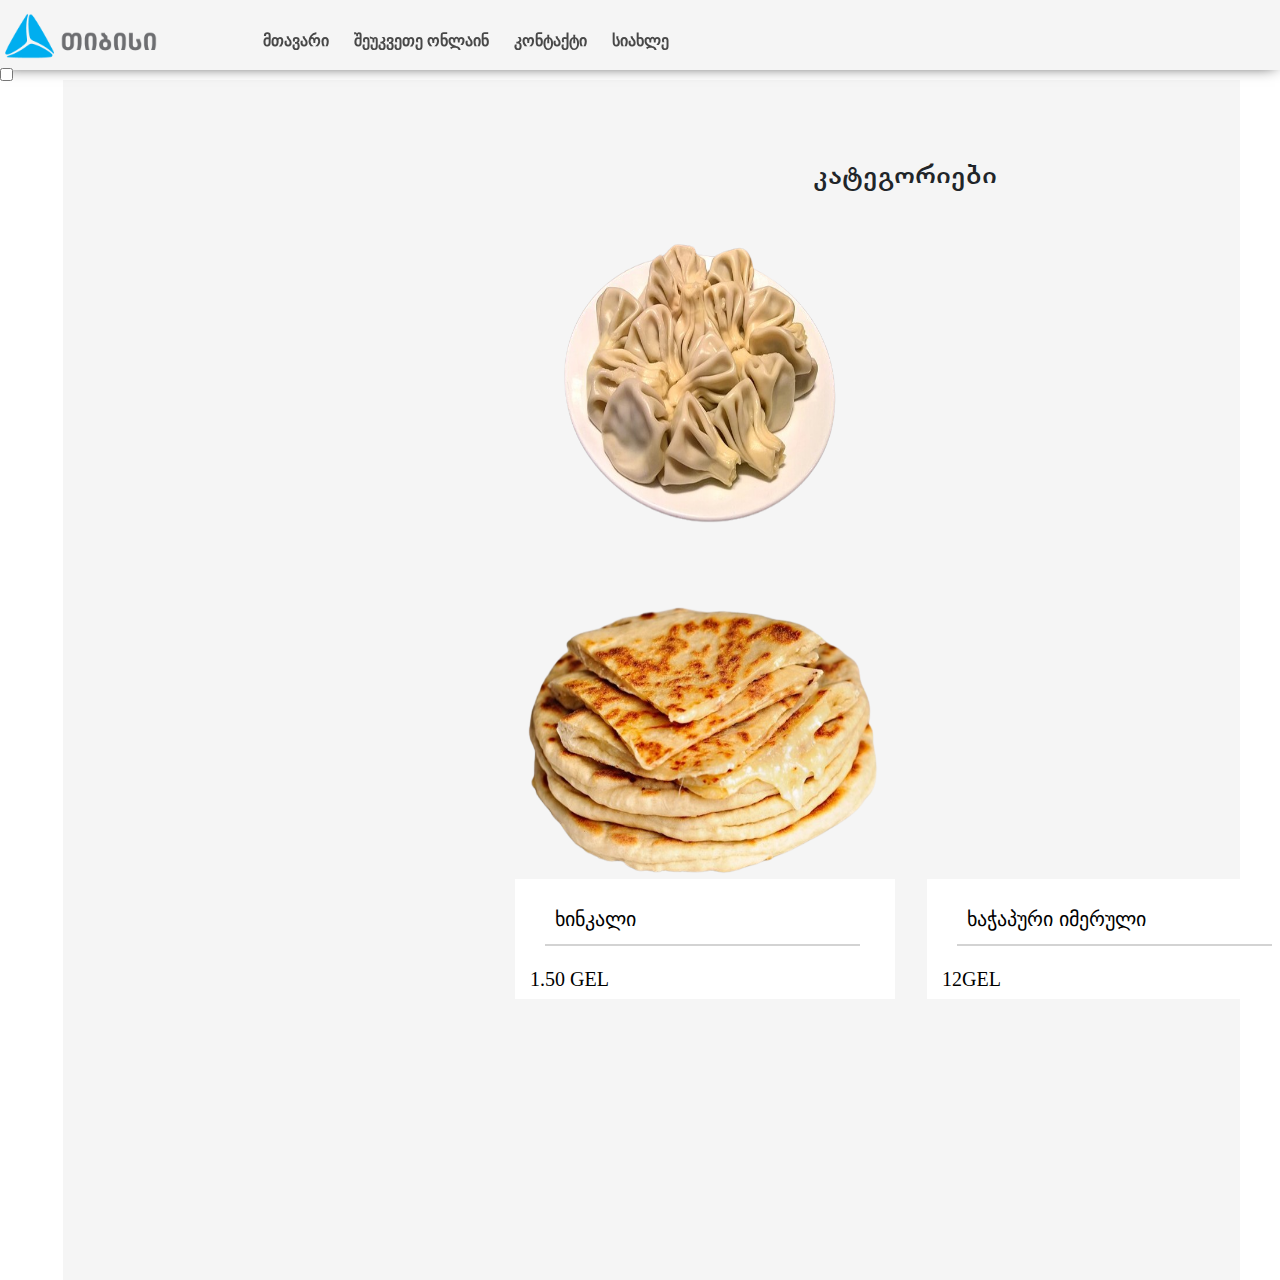
==== pages/all.html @ 59591245 "add all html" ====
<!DOCTYPE html>
<html lang="en">
  <head>
    <meta charset="UTF-8" />
    <meta name="viewport" content="width=device-width, initial-scale=1.0" />
    <title>Tbilisi Taste</title>
    <link
      rel="stylesheet"
      href="../images/font/fonts/arial-geo-bold-master/css/arial-geo-bold.min.css"
    />
    <link
      rel="stylesheet"
      href="images/font/arial-geo-bold-master/css/arial-geo-bold.min.css"
    />
    <link rel="stylesheet" type="text/css" href="../scss/global.css" />
    <link
      rel="stylesheet"
      href="https://cdnjs.cloudflare.com/ajax/libs/font-awesome/6.4.2/css/all.min.css"
      integrity="sha512-z3gLpd7yknf1YoNbCzqRKc4qyor8gaKU1qmn+CShxbuBusANI9QpRohGBreCFkKxLhei6S9CQXFEbbKuqLg0DA=="
      crossorigin="anonymous"
      referrerpolicy="no-referrer"
    />
  </head>
  <body>
    <header>
      <nav>
        <a href="../index.html"
          ><img src="../images/თიბისი.png" alt="თიბისი" class="TBC"
        /></a>
        <ul class="nav-bar">
          <input type="checkbox" id="check" />
          <span class="menu">
            <li><a href="../index.html">მთავარი</a></li>
            <li class="background"><a href="order.html">შეუკვეთე ონლაინ</a></li>
            <li><a href="contact.html">კონტაქტი</a></li>
            <li><a href="news.html">სიახლე</a></li>
            <i class="fa-solid fa-cart-shopping"></i>
            <i class="fa-solid fa-location-dot"></i>
            <i class="fa-solid fa-user"></i>
            <label for="check" class="close-menu">
              <i class="fa-solid fa-xmark"></i>
            </label>
          </span>
          <label for="check" class="open-menu"
            ><i class="fa-solid fa-bars"></i
          ></label>
        </ul>
      </nav>
    </header>

    <section class="sec">
      <div class="containerall">
        <h6>კატეგორიები</h6>
        <div class="img-container">
          <img src="../images/all order/div1.png" alt="div1" />
          <img src="../images/all order/div.png" alt="div2" />
         
        </div>
        <div class="box-container">
          <div class="box">
            <h3>ხინკალი</h3>
            <div class="line"></div>
            <p>1.50 GEL</p>
            <i class="fa-solid fa-circle-plus"></i>
          </div>

          <div class="box">
            <h3>ხაჭაპური იმერული</h3>
            <div class="line"></div>
            <p>12GEL</p>
            <i class="fa-solid fa-circle-plus"></i>
          </div>
   
      </div>
    </section>

    <section></section>
  </body>
</html>
---- images/font/fonts/arial-geo-bold-master/css/arial-geo-bold.min.css ----
@font-face{font-family:'Arial GEO Bold';src:url(../fonts/arial-geo-bold-webfont.eot);src:url(../fonts/arial-geo-bold-webfont.eot?#iefix) format('embedded-opentype'),url(../fonts/arial-geo-bold-webfont.woff2) format('woff2'),url(../fonts/arial-geo-bold-webfont.woff) format('woff'),url(../fonts/arial-geo-bold-webfont.ttf) format('truetype'),url(../fonts/arial-geo-bold-webfont.svg#arial_geobold) format('svg')}
---- scss/global.css ----
html,
body,
div,
span,
applet,
object,
iframe,
h1,
h2,
h3,
h4,
h5,
h6,
p,
blockquote,
pre,
a,
abbr,
acronym,
address,
big,
cite,
code,
del,
dfn,
em,
img,
ins,
kbd,
q,
s,
samp,
small,
strike,
strong,
sub,
sup,
tt,
var,
b,
u,
i,
center,
dl,
dt,
dd,
ol,
ul,
li,
fieldset,
form,
label,
legend,
table,
caption,
tbody,
tfoot,
thead,
tr,
th,
td,
article,
aside,
canvas,
details,
embed,
figure,
figcaption,
footer,
header,
hgroup,
menu,
nav,
output,
ruby,
section,
summary,
time,
mark,
audio,
video {
  margin: 0;
  padding: 0;
  border: 0;
  font-size: 100%;
  font: inherit;
  vertical-align: baseline;
}

/* HTML5 display-role reset for older browsers */
article,
aside,
details,
figcaption,
figure,
footer,
header,
hgroup,
menu,
nav,
section {
  display: block;
}

body {
  line-height: 1;
}

ol,
ul {
  list-style: none;
}

blockquote,
q {
  quotes: none;
}

blockquote:before,
blockquote:after,
q:before,
q:after {
  content: "";
  content: none;
}

table {
  border-collapse: collapse;
  border-spacing: 0;
}

* {
  box-sizing: border-box;
  margin: 0;
  padding: 0;
}

a {
  text-decoration: none !important;
}

header {
  position: fixed;
  width: 100%;
  top: 0px;
  left: 0px;
  background: rgb(245, 245, 245);
  box-shadow: rgb(0, 0, 0) 0px 0px 15px -5px;
  z-index: 4;
  height: 70px;
}

.nav-bar {
  display: flex;
}

.nav-bar i {
  margin-top: -35px;
}

.menu {
  display: flex;
  margin-left: 225px;
}

.menu li {
  padding-left: 25px;
  align-items: center;
  list-style: none;
  position: relative;
  vertical-align: middle;
  margin-top: -35px;
}

.menu li a {
  font-size: 16px;
  color: rgb(72, 72, 72);
  font-weight: 700;
  text-decoration: none !important;
}

i:hover {
  color: rgb(100, 99, 99);
  transition: all 0.1s ease-in-out;
  pointer-events: auto;
}

.menu li a::after {
  content: "";
  position: absolute;
  background-color: rgb(60, 60, 60);
  height: 2px;
  width: 0;
  left: 0;
  bottom: 20px;
  margin-left: 15px;
  transition: all 0.3s;
  pointer-events: none;
}

.menu li a:hover::after {
  width: 100%;
}

.menu li a:hover {
  color: rgb(100, 99, 99);
  transition: all 0.3s;
}

.TBC {
  width: 160px;
  margin-top: 10px;
}

.open-menu,
.close-menu {
  position: absolute;
  color: black;
  cursor: pointer;
  font-size: 1.5rem;
  display: none;
}

.open-menu {
  margin-top: 10px;
  top: 50%;
  margin-left: -240px;
  transform: translateY(-50%);
}

.close-menu {
  top: 20px;
  margin-left: -476px;
}

.fa-cart-shopping {
  margin-top: -78px;
  margin-left: 300px;
  color: rgb(72, 72, 72);
  font-size: 25px;
}

.fa-location-dot {
  color: rgb(72, 72, 72);
  font-size: 25px;
  margin-top: -78px;
  margin-left: 10px;
}

.fa-user {
  color: rgb(72, 72, 72);
  font-size: 25px;
  margin-top: -78px;
  margin-left: 10px;
}

section .carousel {
  margin-top: 100px;
}

section {
  background-color: white;
  margin-left: 63px;
}

.sec {
  background: #f5f5f5;
  margin-right: 40px;
  margin-top: 40px;
}

.container {
  max-width: 1400px;
  width: 100%;
  height: 1200px;
  margin: 0 auto;
}

h2 {
  font-family: "Arial GEO Bold", sans-serif;
  color: rgb(33, 37, 41);
  padding-top: 50px;
  text-align: center;
  font-size: 2.7rem;
  margin-right: 100px;
  font-family: "Arial GEO Bold", sans-serif;
}

.img-container img {
  width: 380px;
  height: 300px;
  margin-top: 50px;
  margin-left: 30px;
}

.box-container {
  display: flex;
}

.box {
  background-color: white;
  width: 380px;
  height: 120px;
  margin-left: 32px;
}

.line {
  width: 315px;
  height: 2px;
  background-color: #d3d3d3;
  margin-left: 30px;
  margin-top: 35px;
  display: inline-block;
}

.box p {
  height: 1px;
  margin-top: 20px;
  margin-left: 15px;
  font-size: 20px;
  width: 100px;
}

.box h3 {
  font-size: 20px;
  height: 1px;
  margin-left: 40px;
  padding-top: 30px;
  font-family: "BPG Mikheil Stefane", sans-serif;
}

.fa-circle-plus {
  color: rgb(72, 72, 72);
  height: 1px;
  margin-left: 350px;
  font-size: 24px;
  width: 100px;
  margin-top: -200px;
  display: flex;
}

.img-container2 img {
  width: 380px;
  height: 300px;
  margin-top: 50px;
  margin-left: 30px;
}

.cube {
  margin-left: 560px;
  margin-top: 60px;
  padding-left: 4px;
  padding-top: 5px;
  border: 3px groove rgb(72, 72, 72);
  background-color: lightgray;
  width: 150px;
  height: 40px;
  color: rgb(72, 72, 72);
}

.cube h2 {
  width: 200px;
  font-size: 12px;
  color: black;
  margin-top: -45px;
  margin-left: -35px;
}

.cube:hover {
  transition: all 0.2s linear;
  background-color: rgb(72, 72, 72);
}

.image-container {
  margin-top: 100px;
  display: grid;
  grid-template-columns: repeat(auto-fill, minmax(340px, 1fr));
  grid-gap: 20px;
}

.photo {
  position: relative;
  overflow: hidden;
}

.photo img {
  border-radius: 30px;
  width: 100%;
  height: auto;
  display: block;
}

.photo:nth-child(8) {
  margin-top: -60px;
}

.photo:nth-child(5) {
  margin-top: 5px;
}

.photo:nth-child(2) {
  margin-top: 30px;
}

.photo:nth-child(6) {
  margin-top: 40px;
}

footer {
  max-width: 1800px;
  width: 100%;
  height: 400px;
  margin: 0 auto;
  background: rgb(245, 245, 245);
  box-shadow: rgb(0, 0, 0) 0px 0px 15px -5px;
  margin-right: 40px;
  margin-left: 62px;
}

.foot {
  display: flex;
  flex-direction: column;
}

.foot h1 {
  width: 200px;
  margin-left: 35px;
  font-size: 20px;
  color: #6c6c74;
}

.foot img {
  width: 100px;
  margin-left: 50px;
  margin-top: 15px;
}

.foot h4 {
  font-weight: 700;
  font-size: 20px;
  margin-left: 65px;
  margin-top: 15px;
  color: black;
}

.foot h4:hover {
  transition: 0.1s;
  color: rgb(100, 99, 99);
}

.foot .fa-phone {
  width: 200px;
  font-size: 16px;
  padding-top: 15px;
  margin-left: 65px;
  color: #000000;
}

.lenght {
  margin-top: -14px;
  margin-left: 30px;
  font-weight: 700;
}

.foot .fa-location-dot {
  width: 350px;
  font-size: 16px;
  margin-top: -18px;
  margin-left: 250px;
  color: black;
}

.foot2 {
  display: flex;
  flex-direction: column;
  margin-left: 700px;
  margin-top: -300px;
}

.lines {
  width: 180px;
  height: 1px;
  background-color: black;
}

.foot2 h1 {
  padding-bottom: 10px;
  font-size: 20px;
}

.foot2 h4 {
  width: 200px;
  margin-top: 10px;
  font-size: 20px;
  color: black;
}

.foot2 h4:hover {
  transition: all 0.1s;
  color: rgb(100, 99, 99);
}

.foot3 {
  display: flex;
  flex-direction: column;
  margin-left: 1100px;
  margin-top: -31px;
}

.foot3 h1 {
  padding-bottom: 10px;
  font-size: 20px;
}

.foot3 h4 {
  margin-top: 10px;
  width: 200px;
  padding-top: 10px;
  font-size: 20px;
  color: black;
  cursor: pointer;
}

.fonts {
  margin-left: 1400px;
  margin-top: -40px;
  font-size: 28px;
}

.fonts i {
  margin-left: 5px;
  color: rgb(72, 72, 72);
}

.fonts i:hover {
  color: rgb(100, 99, 99);
  transition: all 0.1s ease-in-out;
  pointer-events: auto;
  height: 10px;
}

.foot3 h4:hover {
  transition: all 0.1s;
  color: rgb(100, 99, 99);
}

input[type=Email] {
  padding-left: 20px;
  margin-top: 200px;
  margin-left: 900px;
  width: 340px;
  height: 40px;
  border: 1px black;
  border-style: solid;
  border-radius: 12px;
  font-size: 14px;
  color: black;
  vertical-align: middle;
}

button[type=submit] {
  padding-bottom: 10px;
  background-color: rgb(72, 72, 72);
  border: none;
  color: white;
  padding: 5px 32px;
  border-radius: 12px;
  cursor: pointer;
  margin-left: 15px;
  height: 40px;
  vertical-align: middle;
  margin-top: 200px;
}

button[type=submit]:hover {
  background-color: rgb(100, 99, 99);
  transition: all 0.2s;
}

form {
  height: 20px;
}

.sec2 {
  background: #f5f5f5;
  margin-right: 40px;
  margin-top: 800px;
}

.container3 {
  max-width: 1800px;
  width: 100%;
  height: 500px;
  margin: 0 auto;
  margin-top: 100px;
  position: relative;
}

.container3 img {
  display: block;
  width: 1800px;
  height: auto;
}

.container3 h2 {
  position: absolute;
  top: 50%;
  left: 50%;
  font-size: 56px;
  transform: translate(-50%, -50%);
  color: white;
  margin-left: -10px;
  font-family: "Arial GEO Bold", sans-serif;
}

.container4 {
  max-width: 1800px;
  width: 100%;
  height: 1100px;
  margin: 0 auto;
  position: relative;
}

.order-container {
  display: flex;
  flex-wrap: wrap;
  padding-top: 50px;
  margin-left: 200px;
}

.order-container .item {
  position: relative;
  width: 260px;
  height: 220px;
  margin: 10px;
  overflow: hidden;
  cursor: pointer;
}

.order-container img {
  width: 100%;
  height: 100%;
  -o-object-fit: cover;
     object-fit: cover;
  transition: 0.25s ease;
  filter: brightness(0.5);
}

.order-container h4 {
  position: absolute;
  top: 50%;
  left: 50%;
  font-size: 24px;
  transform: translate(-50%, -50%);
  color: white;
  font-family: "Arial GEO Bold", sans-serif;
}

.item:hover img {
  transform: scale(1.2);
  filter: brightness(0.7);
}

.order-container .item:nth-child(7) h4,
.order-container .item:nth-child(11) h4 {
  width: 300px;
  padding-left: 65px;
}

.order-container .item:nth-child(11) span h4 {
  padding-top: 45px;
  padding-left: 100px;
}

.order-container .item:nth-child(6) span h4 {
  padding-top: 45px;
}

.container5 {
  max-width: 1800px;
  width: 100%;
  height: 400px;
  margin: 0 auto;
  height: 1400px;
  margin-top: 100px;
}

.map iframe {
  width: 550px;
  height: 550px;
  margin-left: 20px;
  margin-top: 30px;
}

.contactinput {
  width: 40%;
  margin-top: -550px;
  margin-left: 650px;
  padding: 100px;
  height: 580px;
  background-color: white;
}

.contactinput h3 {
  width: 200px;
  font-size: 30px;
  color: #333;
  font-weight: 500;
  width: 500px;
}

.contactinput .inputbox {
  position: relative;
  width: 100%;
  margin-top: 10px;
}

.contactinput .inputbox input,
textarea {
  width: 100%;
  padding: 5px 0;
  font-size: 16px;
  margin: 10px 0;
  border: none;
  border-bottom: 2px solid #333;
  outline: none;
  resize: none;
}

.contactinput .inputbox span {
  position: absolute;
  left: 0;
  padding: 5px 0;
  font-size: 16px;
  margin: 10px 0;
  pointer-events: none;
  transition: 0.5s;
  color: #666;
}

.contactinput .inputbox input:focus ~ span,
.contactinput .inputbox input:valid ~ span,
.contactinput .inputbox textarea:focus ~ span,
.contactinput .inputbox textarea:valid ~ span {
  color: #e91e63;
  font-size: 12px;
  transform: translateY(-20px);
}

.contactinput .inputbox input[type=submit] {
  width: 100px;
  background: #00bcd4;
  color: white;
  border: none;
  cursor: pointer;
  padding: 10px;
  font-size: 18px;
}

.contactinput .inputbox input[type=submit] {
  width: 100px;
  background: #00bcd4;
  color: white;
  border: none;
  cursor: pointer;
  padding: 10px;
  font-size: 18px;
  filter: brightness(0.9);
  transition: 0.3s ease;
}

.contactinput .inputbox input[type=submit]:hover {
  background: #00bcd4;
  filter: brightness(1);
  box-shadow: rgb(0, 0, 0) 0px 0px 7px -5px;
}

.circle {
  margin-top: 30px;
  margin-left: 300px;
  background-color: white;
  width: 65px;
  height: 65px;
  border-radius: 50%;
  display: flex;
  justify-content: center;
  align-items: center;
}

.circle i {
  color: black;
  font-size: 20px;
}

.circle .fa-location-dot {
  font-size: 16px;
  margin-left: -2px;
  margin-top: 2px;
  font-size: 20px;
}

.contacttext {
  margin-top: -330px;
  margin-left: 1500px;
  height: 800px;
}

.contacttext h4 {
  margin-top: 65px;
  font-size: 22px;
  height: 20px;
  color: #cd853f;
}

.contacttext p {
  font-size: 18px;
  margin-top: 10px;
  height: 20px;
  font-weight: 300;
}

.contactfont {
  margin-top: -1200px;
  margin-left: 1100px;
}

.nTBC {
  width: 100px;
  margin-top: -15px;
}

.back-bar {
  display: flex;
}

.back-bar i {
  margin-top: -65px;
}

.fa-arrow-left {
  margin-left: 150px;
  font-size: 36px;
  color: rgb(72, 72, 72);
}

.container {
  max-width: 1400px;
  width: 100%;
  height: 1200px;
  margin: 0 auto;
}

.containernew {
  margin-top: -15px;
  margin-left: -65px;
}

.start {
  position: relative;
}

.containernew img {
  width: 1922px;
  height: 800px;
  filter: brightness(0.7);
  transition: 1s;
}

.start h4 {
  position: absolute;
  top: 50%;
  left: 50%;
  font-size: 48px;
  transform: translate(-50%, -50%);
  color: white;
  filter: brightness(0.8);
}

.containernew img:hover {
  filter: brightness(0.9);
}

.container6 {
  max-width: 1800px;
  width: 100%;
  height: 1100px;
  margin: 0 auto;
  display: flex;
}

.infos {
  display: flex;
  margin-left: 315px;
  margin-top: 150px;
}

.info {
  background: #f5f5f5;
  width: 300px;
  height: 300px;
  margin-left: 70px;
}

.containerall {
  max-width: 1800px;
  width: 100%;
  height: 1200px;
  margin: 0 auto;
  margin-top: 80px;
}

.containerall h6 {
  margin-left: 750px;
  padding-top: 80px;
  font-size: 28px;
  color: #212529;
  font-family: "Arial GEO Bold", sans-serif;
}

.containerall .img-container {
  margin-left: 420px;
}

.containerall .box-container {
  margin-left: 420px;
}

.containerall .box-container {
  margin-top: -15px;
}/*# sourceMappingURL=global.css.map */
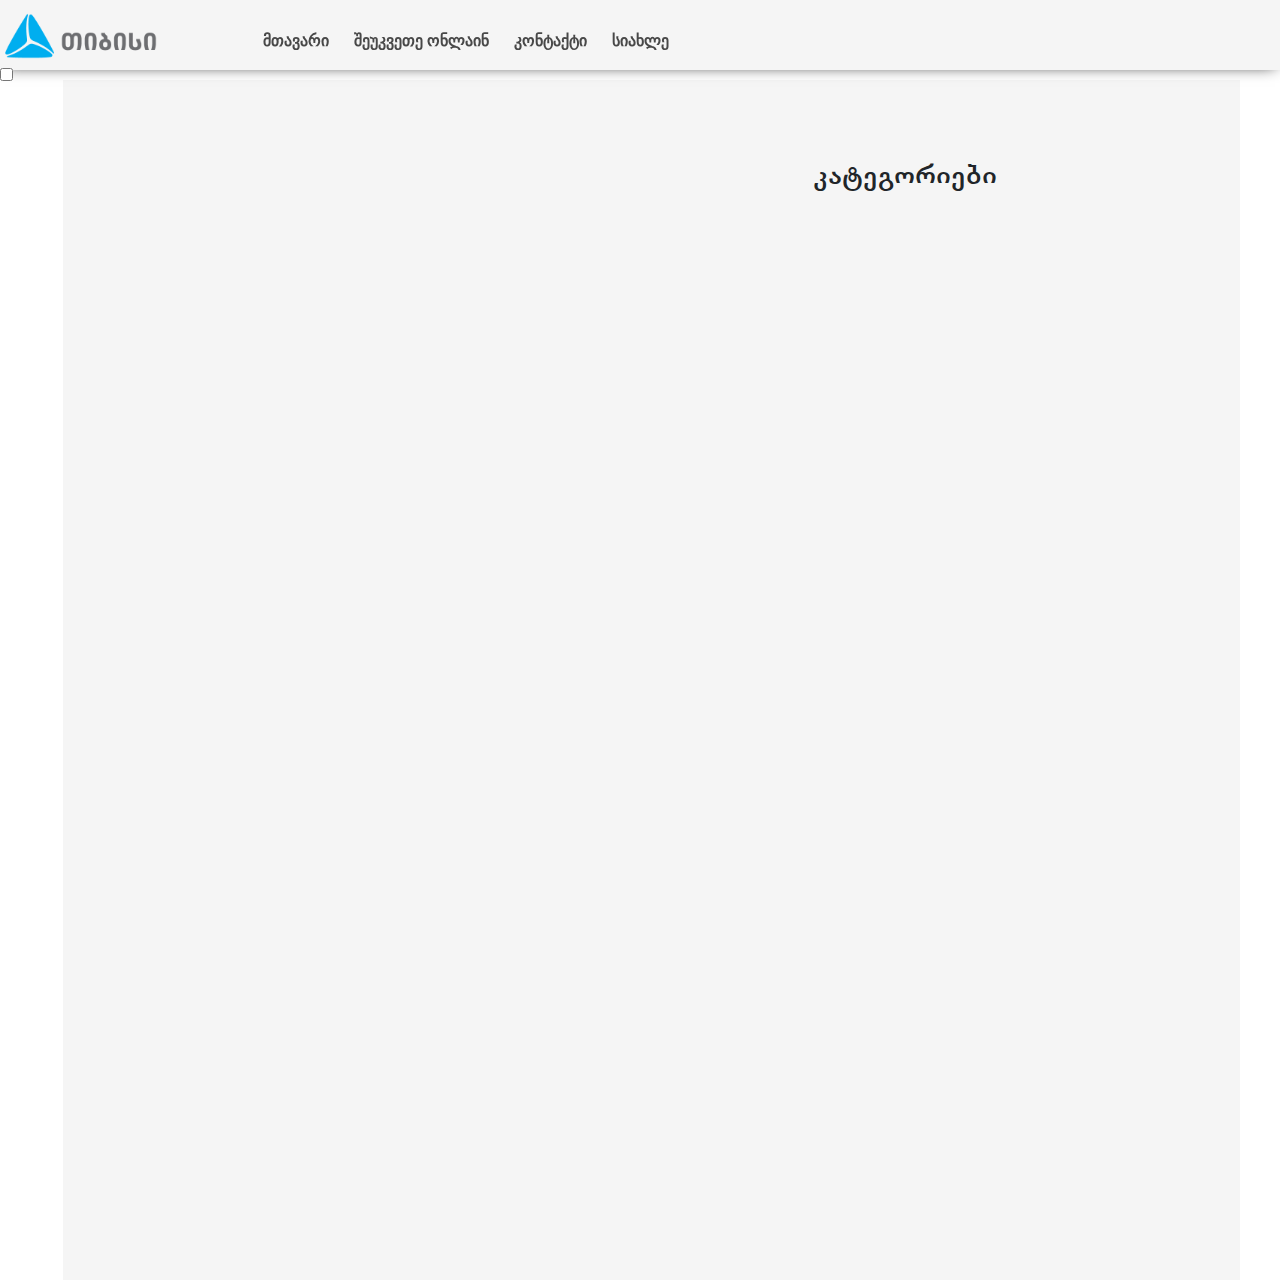
==== commit bb14b69d: "add all html foods" ====
--- a/pages/all.html
+++ b/pages/all.html
@@ -51,29 +51,392 @@
     <section class="sec">
       <div class="containerall">
         <h6>კატეგორიები</h6>
-        <div class="img-container">
-          <img src="../images/all order/div1.png" alt="div1" />
-          <img src="../images/all order/div.png" alt="div2" />
-         
-        </div>
-        <div class="box-container">
-          <div class="box">
-            <h3>ხინკალი</h3>
-            <div class="line"></div>
-            <p>1.50 GEL</p>
-            <i class="fa-solid fa-circle-plus"></i>
-          </div>
-
-          <div class="box">
-            <h3>ხაჭაპური იმერული</h3>
-            <div class="line"></div>
-            <p>12GEL</p>
-            <i class="fa-solid fa-circle-plus"></i>
-          </div>
-   
+        <div id="ცომეული" class="category">
+          <div class="img-container">
+            <img src="../images/all order/div1.png" alt="div1" />
+            <img src="../images/all order/div.png" alt="div2" />
+          </div>
+          <div class="box-container">
+            <div class="box">
+              <h3>ხინკალი</h3>
+              <div class="line"></div>
+              <p>1.50 GEL</p>
+              <i class="fa-solid fa-circle-plus"></i>
+            </div>
+
+            <div class="box">
+              <h3>ხაჭაპური იმერული</h3>
+              <div class="line"></div>
+              <p>12GEL</p>
+              <i class="fa-solid fa-circle-plus"></i>
+            </div>
+          </div>
+        </div>
+
+        <div id="მაყალი" class="category">
+          <div class="img-container">
+            <img src="../images/all order/div2.png" alt="div2" />
+            <img src="../images/all order/div3.png" alt="div3" />
+          </div>
+          <div class="box-container">
+            <div class="box">
+              <h3>ღორის მწვადი</h3>
+              <div class="line"></div>
+              <p>12GEL</p>
+              <i class="fa-solid fa-circle-plus"></i>
+            </div>
+
+            <div class="box">
+              <h3>ქათმის მწვადი</h3>
+              <div class="line"></div>
+              <p>10GEL</p>
+              <i class="fa-solid fa-circle-plus"></i>
+            </div>
+          </div>
+        </div>
+
+        <div id="სტეიკი" class="category">
+          <div class="img-container">
+            <img src="../images/all order/div4.png" alt="div2" />
+            <img src="../images/all order/div5.png" alt="div3" />
+          </div>
+          <div class="box-container">
+            <div class="box">
+              <h3>სტეიკი საქონლის</h3>
+              <div class="line"></div>
+              <p>12GEL</p>
+              <i class="fa-solid fa-circle-plus"></i>
+            </div>
+
+            <div class="box">
+              <h3>რებეის სტეიკი</h3>
+              <div class="line"></div>
+              <p>10GEL</p>
+              <i class="fa-solid fa-circle-plus"></i>
+            </div>
+          </div>
+        </div>
+
+        <div id="პიცა" class="category">
+          <div class="img-container">
+            <img src="../images/all order/div7.png" alt="div7" />
+            <img src="../images/all order/div6.png" alt="div6" />
+          </div>
+          <div class="box-container">
+            <div class="box">
+              <h3>პიცა პეპერონი</h3>
+              <div class="line"></div>
+              <p>12GEL</p>
+              <i class="fa-solid fa-circle-plus"></i>
+            </div>
+
+            <div class="box">
+              <h3>პიცა მარგარიტა</h3>
+              <div class="line"></div>
+              <p>10GEL</p>
+              <i class="fa-solid fa-circle-plus"></i>
+            </div>
+          </div>
+        </div>
+
+        <div id="სპაგეტი" class="category">
+          <div class="img-container">
+            <img src="../images/all order/div8.png" alt="div7" />
+            <img src="../images/all order/div9.png" alt="div6" />
+          </div>
+          <div class="box-container">
+            <div class="box">
+              <h3>სპაგეტი ბოლენეზი</h3>
+              <div class="line"></div>
+              <p>12GEL</p>
+              <i class="fa-solid fa-circle-plus"></i>
+            </div>
+
+            <div class="box">
+              <h3>სპაგეტი კარბონარა</h3>
+              <div class="line"></div>
+              <p>10GEL</p>
+              <i class="fa-solid fa-circle-plus"></i>
+            </div>
+          </div>
+        </div>
+
+        <div id="ზღვა" class="category">
+          <div class="img-container">
+            <img src="../images/all order/div10.png" alt="div7" />
+            <img src="../images/all order/div11.png" alt="div6" />
+          </div>
+          <div class="box-container">
+            <div class="box">
+              <h3>შემწვარი კალმახი</h3>
+              <div class="line"></div>
+              <p>12GEL</p>
+              <i class="fa-solid fa-circle-plus"></i>
+            </div>
+
+            <div class="box">
+              <h3>სუში</h3>
+              <div class="line"></div>
+              <p>10GEL</p>
+              <i class="fa-solid fa-circle-plus"></i>
+            </div>
+          </div>
+        </div>
+
+        <div id="ცხელი" class="category">
+          <div class="img-container">
+            <img src="../images/all order/div12.png" alt="div7" />
+            <img src="../images/all order/div13.png" alt="div6" />
+          </div>
+          <div class="box-container">
+            <div class="box">
+              <h3>კოტლეტი კარტოფილ ფრისთან</h3>
+              <div class="line"></div>
+              <p>12GEL</p>
+              <i class="fa-solid fa-circle-plus"></i>
+            </div>
+
+            <div class="box">
+              <h3>კარტოფილი ფრი</h3>
+              <div class="line"></div>
+              <p>10GEL</p>
+              <i class="fa-solid fa-circle-plus"></i>
+            </div>
+          </div>
+        </div>
+
+        <div id="სალათი" class="category">
+          <div class="img-container">
+            <img src="../images/all order/div14.png" alt="div7" />
+            <img src="../images/all order/div15.png" alt="div6" />
+          </div>
+          <div class="box-container">
+            <div class="box">
+              <h3>სალათი ცეზარი ქათმით</h3>
+              <div class="line"></div>
+              <p>12GEL</p>
+              <i class="fa-solid fa-circle-plus"></i>
+            </div>
+
+            <div class="box">
+              <h3>სალათი კიტრის და პომიდვრის</h3>
+              <div class="line"></div>
+              <p>10GEL</p>
+              <i class="fa-solid fa-circle-plus"></i>
+            </div>
+          </div>
+        </div>
+
+        <div id="არაყი" class="category">
+          <div class="img-container">
+            <img src="../images/all order/div22.png" alt="div7" />
+          </div>
+          <div class="box-container">
+            <div class="box">
+              <h3>არაყი</h3>
+              <div class="line"></div>
+              <p>12GEL</p>
+              <i class="fa-solid fa-circle-plus"></i>
+            </div>
+          </div>
+        </div>
+
+        <div id="კრემ-სუპი" class="category">
+          <div class="img-container">
+            <img src="../images/all order/div16.png" alt="div7" />
+            <img src="../images/all order/div17.png" alt="div6" />
+          </div>
+          <div class="box-container">
+            <div class="box">
+              <h3>გოგრის კრემ-სუპი</h3>
+              <div class="line"></div>
+              <p>12GEL</p>
+              <i class="fa-solid fa-circle-plus"></i>
+            </div>
+
+            <div class="box">
+              <h3>ბროკოლის კრემ-სუპი</h3>
+              <div class="line"></div>
+              <p>10GEL</p>
+              <i class="fa-solid fa-circle-plus"></i>
+            </div>
+          </div>
+        </div>
+
+        <div id="სოუსები" class="category">
+          <div class="img-container">
+            <img src="../images/all order/div18.png" alt="div7" />
+            <img src="../images/all order/div19.png" alt="div6" />
+          </div>
+          <div class="box-container">
+            <div class="box">
+              <h3>ტყემალი</h3>
+              <div class="line"></div>
+              <p>12GEL</p>
+              <i class="fa-solid fa-circle-plus"></i>
+            </div>
+
+            <div class="box">
+              <h3>საწებელი</h3>
+              <div class="line"></div>
+              <p>10GEL</p>
+              <i class="fa-solid fa-circle-plus"></i>
+            </div>
+          </div>
+        </div>
+
+        <div id="ენერგეტიკული" class="category">
+          <div class="img-container">
+            <img src="../images/all order/div20.png" alt="div7" />
+          </div>
+          <div class="box-container">
+            <div class="box">
+              <h3>რედბული</h3>
+              <div class="line"></div>
+              <p>12GEL</p>
+              <i class="fa-solid fa-circle-plus"></i>
+            </div>
+          </div>
+        </div>
+
+        <div id="ვისკი" class="category">
+          <div class="img-container">
+            <img src="../images/all order/div21.png" alt="div7" />
+          </div>
+          <div class="box-container">
+            <div class="box">
+              <h3>შოტლანდიური ვისკი</h3>
+              <div class="line"></div>
+              <p>12GEL</p>
+              <i class="fa-solid fa-circle-plus"></i>
+            </div>
+          </div>
+        </div>
+
+        <div id="არაყი" class="category">
+          <div class="img-container">
+            <img src="../images/all order/div22.png" alt="div7" />
+          </div>
+          <div class="box-container">
+            <div class="box">
+              <h3>არაყი</h3>
+              <div class="line"></div>
+              <p>12GEL</p>
+              <i class="fa-solid fa-circle-plus"></i>
+            </div>
+          </div>
+        </div>
+
+        <div id="ლუდი" class="category">
+          <div class="img-container">
+            <img src="../images/all order/div23.png" alt="div7" />
+            <img src="../images/all order/div24.png" alt="div6" />
+          </div>
+          <div class="box-container">
+            <div class="box">
+              <h3>ლუდი Heineken</h3>
+              <div class="line"></div>
+              <p>12GEL</p>
+              <i class="fa-solid fa-circle-plus"></i>
+            </div>
+
+            <div class="box">
+              <h3>ლუდი Erdinger</h3>
+              <div class="line"></div>
+              <p>10GEL</p>
+              <i class="fa-solid fa-circle-plus"></i>
+            </div>
+          </div>
+        </div>
+
+        <div id="ლიმონათი" class="category">
+          <div class="img-container">
+            <img src="../images/all order/div26.png" alt="div7" />
+          </div>
+          <div class="box-container">
+            <div class="box">
+              <h3>კაპუჩინო</h3>
+              <div class="line"></div>
+              <p>12GEL</p>
+              <i class="fa-solid fa-circle-plus"></i>
+            </div>
+          </div>
+        </div>
+
+        <div id="მილქშეიკი" class="category">
+          <div class="img-container">
+            <img src="../images/all order/div25.png" alt="div7" />
+          </div>
+          <div class="box-container">
+            <div class="box">
+              <h3>არაყი</h3>
+              <div class="line"></div>
+              <p>12GEL</p>
+              <i class="fa-solid fa-circle-plus"></i>
+            </div>
+          </div>
+        </div>
+
+        <div id="ყავა" class="category">
+          <div class="img-container">
+            <img src="../images/all order/div28.png" alt="div7" />
+            <img src="../images/all order/div29.png" alt="div6" />
+          </div>
+          <div class="box-container">
+            <div class="box">
+              <h3>ტყემალი</h3>
+              <div class="line"></div>
+              <p>12GEL</p>
+              <i class="fa-solid fa-circle-plus"></i>
+            </div>
+
+            <div class="box">
+              <h3>საწებელი</h3>
+              <div class="line"></div>
+              <p>10GEL</p>
+              <i class="fa-solid fa-circle-plus"></i>
+            </div>
+          </div>
+        </div>
+
+        <div id="კოქტეილები" class="category">
+          <div class="img-container">
+            <img src="../images/all order/div30.png" alt="div7" />
+            <img src="../images/all order/div31.png" alt="div6" />
+          </div>
+          <div class="box-container">
+            <div class="box">
+              <h3>ტყემალი</h3>
+              <div class="line"></div>
+              <p>12GEL</p>
+              <i class="fa-solid fa-circle-plus"></i>
+            </div>
+
+            <div class="box">
+              <h3>საწებელი</h3>
+              <div class="line"></div>
+              <p>10GEL</p>
+              <i class="fa-solid fa-circle-plus"></i>
+            </div>
+          </div>
+        </div>
       </div>
     </section>
 
-    <section></section>
+    <script>
+      document.addEventListener("DOMContentLoaded", function () {
+        var urlParams = new URLSearchParams(window.location.search);
+        var selectedCategory = urlParams.get("category");
+
+        var categories = document.getElementsByClassName("category");
+        for (var i = 0; i < categories.length; i++) {
+          if (categories[i].id === selectedCategory) {
+            categories[i].style.display = "block";
+          } else {
+            categories[i].style.display = "none";
+          }
+        }
+      });
+    </script>
   </body>
 </html>
--- a/scss/global.css
+++ b/scss/global.css
@@ -927,4 +927,12 @@
 
 .containerall .box-container {
   margin-top: -15px;
+}
+
+.category {
+  display: none;
+}
+
+.category.active {
+  display: block;
 }/*# sourceMappingURL=global.css.map */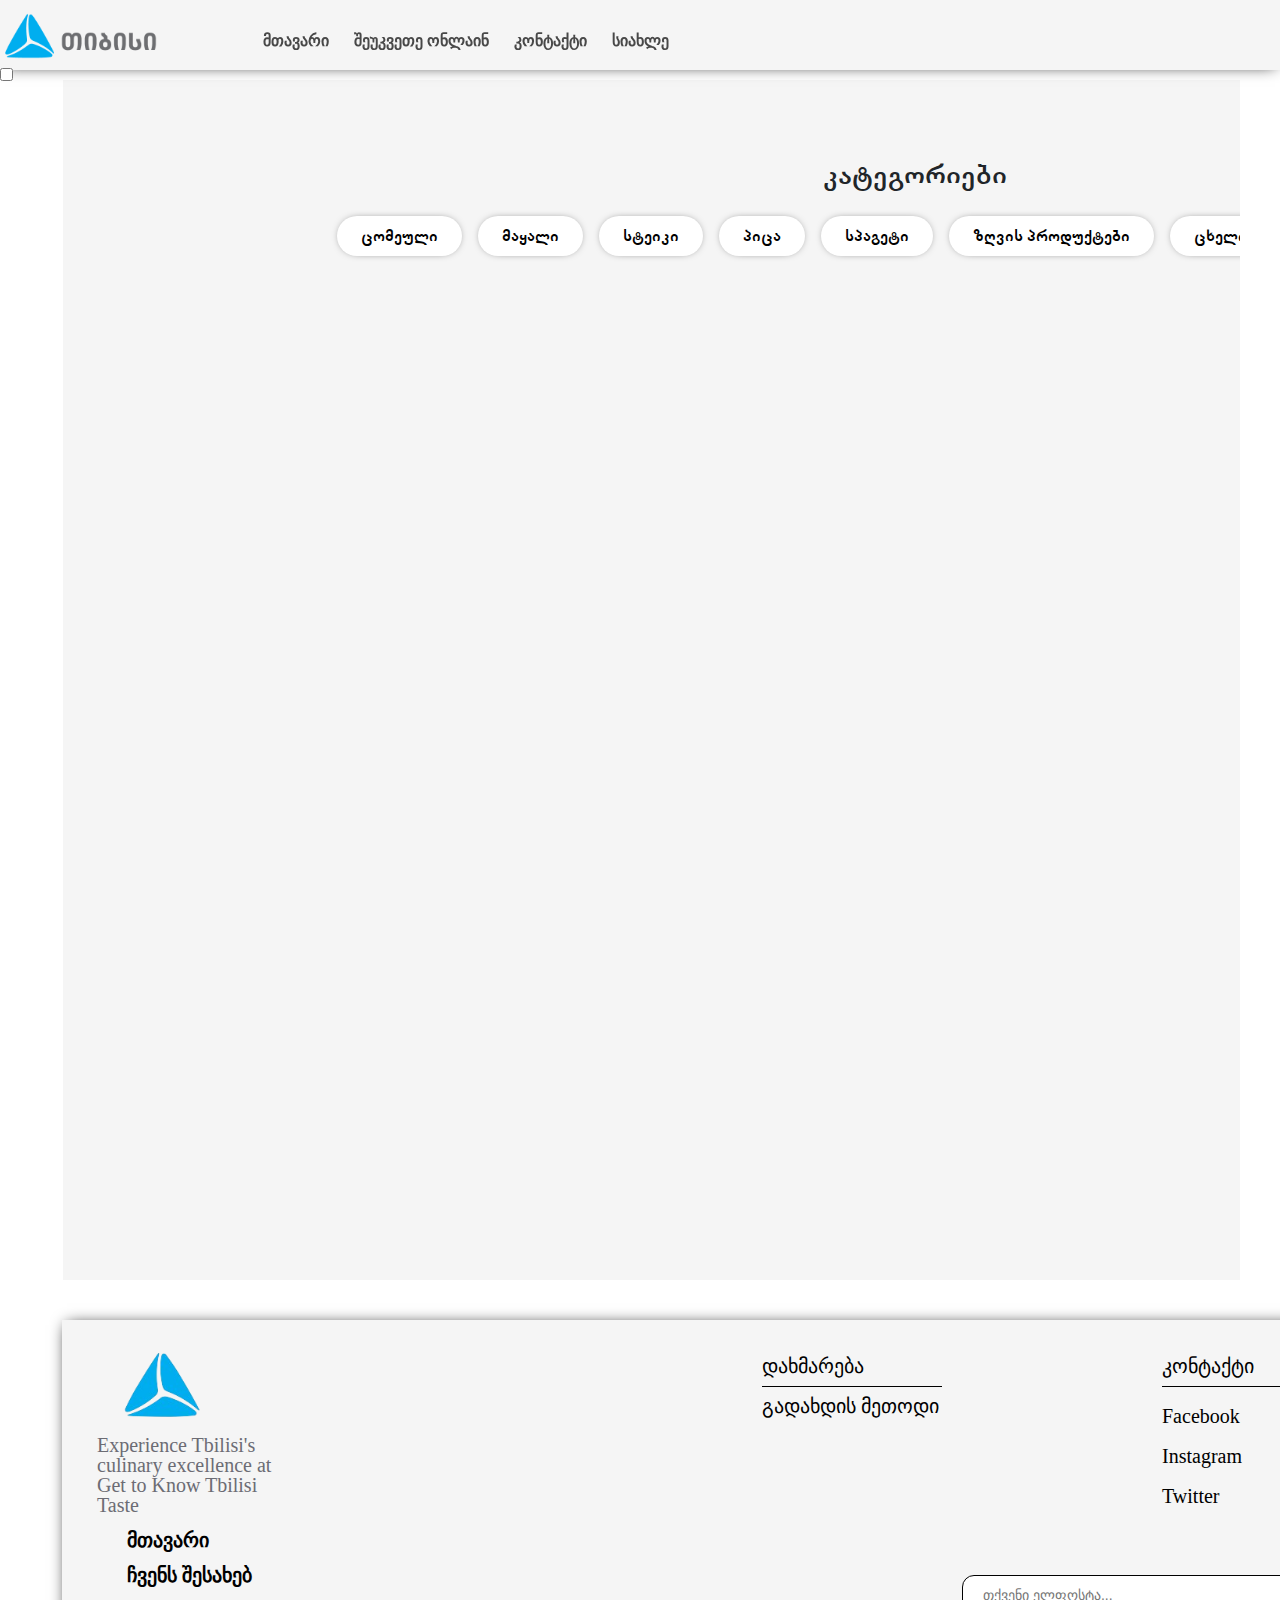
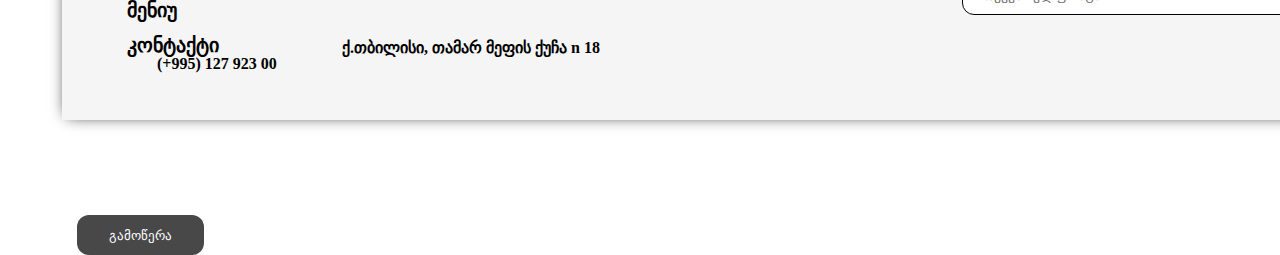
==== commit 26d86117: "add" ====
--- a/pages/all.html
+++ b/pages/all.html
@@ -5,9 +5,9 @@
     <meta name="viewport" content="width=device-width, initial-scale=1.0" />
     <title>Tbilisi Taste</title>
     <link
-      rel="stylesheet"
-      href="../images/font/fonts/arial-geo-bold-master/css/arial-geo-bold.min.css"
-    />
+    rel="stylesheet"
+    href="../images/font/fonts/arial-geo-bold-master/css/arial-geo-bold.min.css"
+  />
     <link
       rel="stylesheet"
       href="images/font/arial-geo-bold-master/css/arial-geo-bold.min.css"
@@ -51,17 +51,96 @@
     <section class="sec">
       <div class="containerall">
         <h6>კატეგორიები</h6>
+
+        <div class="scrollable-tabs-container">
+          <!-- <div class="left-arrow">
+            <svg xmlns="http://www.w3.org/2000/svg" fill="none" viewBox="0 0 24 24" stroke-width="1.5" stroke="currentColor" class="w-6 h-6">
+              <path stroke-linecap="round" stroke-linejoin="round" d="M15.75 19.5 8.25 12l7.5-7.5" />
+            </svg>            
+          </div> -->
+          <ul>
+            <li>
+              <a href="all.html?category=ცომეული">ცომეული</a>
+            </li>
+            <li>
+              <a href="all.html?category=მაყალი">მაყალი</a>
+            </li>
+            <li>
+              <a href="all.html?category=სტეიკი">სტეიკი</a>
+            </li>
+            <li>
+              <a href="all.html?category=პიცა">პიცა</a>
+            </li>
+            <li>
+              <a href="all.html?category=სპაგეტი">სპაგეტი</a>
+            </li>
+            <li>
+              <a href="all.html?category=ზღვა">ზღვის პროდუქტები</a>
+            </li>
+            <li>
+              <a href="all.html?category=ცხელი">ცხელი კერძები</a>
+            </li>
+            <li>
+              <a href="all.html?category=სალათი">სალათები</a>
+            </li>
+            <li>
+              <a href="all.html?category=კრემ-სუპი">წვნიანი</a>
+            </li>
+            <li>
+              <a href="all.html?category=სოუსები">სოუსები</a>
+            </li>
+            <li>
+              <a href="all.html?category=ენერგეტიკული">ენერგეტიკული სასმელი</a>
+            </li>
+            <li>
+              <a href="all.html?category=ვისკი">ვისკი</a>
+            </li>
+            <li>
+              <a href="all.html?category=არაყი">არაყი</a>
+            </li>
+            <li>
+              <a href="all.html?category=ლუდი">ლუდი</a>
+            </li>
+            <li>
+              <a href="all.html?category=მილქშეიკი">მილქშეიკი</a>
+            </li>
+            <li>
+              <a href="all.html?category=ლიმონათი">ლიმონათი</a>
+            </li>
+            <li>
+              <a href="all.html?category=ყავა">ყავა</a>
+            </li>
+            <li>
+              <a href="all.html?category=კოქტეილები">კოქტეილები</a>
+            </li>
+          </ul>
+
+          <!-- <div class="right-arrow active">
+
+            <svg xmlns="http://www.w3.org/2000/svg" fill="none" viewBox="0 0 24 24" stroke-width="1.5" stroke="currentColor" class="w-6 h-6">
+              <path stroke-linecap="round" stroke-linejoin="round" d="m8.25 4.5 7.5 7.5-7.5 7.5" />
+            </svg>
+            
+          </div> -->
+
+        </div>
+
+
         <div id="ცომეული" class="category">
           <div class="img-container">
-            <img src="../images/all order/div1.png" alt="div1" />
+          <a href="buy.html">  <img src="../images/all order/div1.png"  alt="div1" /> </a>
             <img src="../images/all order/div.png" alt="div2" />
           </div>
-          <div class="box-container">
+
+        <a href="buy.html"> <div class="box-container">
             <div class="box">
               <h3>ხინკალი</h3>
               <div class="line"></div>
               <p>1.50 GEL</p>
-              <i class="fa-solid fa-circle-plus"></i>
+            </a>
+    
+               <a href="buy.html"> <i class="fas fa-circle-plus"></i> </a>
+
             </div>
 
             <div class="box">
@@ -193,7 +272,7 @@
               <h3>კოტლეტი კარტოფილ ფრისთან</h3>
               <div class="line"></div>
               <p>12GEL</p>
-              <i class="fa-solid fa-circle-plus"></i>
+              <i class="fa-solid fa-circle-plus"></i> 
             </div>
 
             <div class="box">
@@ -227,20 +306,6 @@
           </div>
         </div>
 
-        <div id="არაყი" class="category">
-          <div class="img-container">
-            <img src="../images/all order/div22.png" alt="div7" />
-          </div>
-          <div class="box-container">
-            <div class="box">
-              <h3>არაყი</h3>
-              <div class="line"></div>
-              <p>12GEL</p>
-              <i class="fa-solid fa-circle-plus"></i>
-            </div>
-          </div>
-        </div>
-
         <div id="კრემ-სუპი" class="category">
           <div class="img-container">
             <img src="../images/all order/div16.png" alt="div7" />
@@ -423,6 +488,73 @@
       </div>
     </section>
 
+<section class="sec"></section>   
+
+    <footer>
+      <div class="container2">
+        <div class="foot">
+         
+     <img src="../images/logo.png" alt="logo">
+     <h1> Experience Tbilisi's culinary excellence at Get to Know Tbilisi Taste</h1>
+     <a href="../index.html"><h4>მთავარი</h4></a>
+     <a href="#"><h4>ჩვენს შესახებ</h4></a>
+     <a href="#"><h4>მენიუ</h4></a>
+     <a href="contact.html"><h4>კონტაქტი</h4></a>
+    <i class="fa-solid fa-phone"> <div class="lenght"> (+995) 127 923 00 </div> </i>
+    <i class="fa-solid fa-location-dot">  <div class="lenght">ქ.თბილისი, თამარ მეფის ქუჩა n 18</div></i>
+    </div>
+    
+    <div class="foot2">
+      <h1>დახმარება</h1>
+          <div class="lines">
+             <a href="#"> <h4>გადახდის მეთოდი</h4></a>
+          </div>
+        </div>
+      </div>
+    
+      <div class="foot3">
+      <h1>კონტაქტი</h1>
+          <div class="lines">
+             <a href="https://www.facebook.com/"><h4>Facebook</h4></a>
+             <a href="https://www.instagram.com/"><h4>Instagram</h4></a>
+            <a href="https://twitter.com/?lang=en"> <h4>Twitter</h4></a>
+          </div>
+        </div>
+      </div>
+    
+    <div class="foot4">
+      <div class="fonts">
+    
+      <a href="https://www.facebook.com/"><i class="fa-brands fa-facebook"></i></a>
+     <a href="https://www.instagram.com/"> <i class="fa-brands fa-instagram"></i></a>
+    <a href="https://twitter.com/?lang=en"> <i class="fa-brands fa-twitter"></i> </a>
+      </div>  
+    </div>
+    
+    <form action="https://formspree.io/f/mwkgebbb" method="post">
+      <label for="email"></label>
+      <input name="Email" id="email" placeholder="თქვენი ელფოსტა..." type="email">
+      <button type="submit">გამოწერა</button>
+    </form>
+    
+    </footer>
+
+
+
+
+
+<script src="../javascript/main.js"  ></script>
+
+
+
+
+
+
+
+
+
+
+ 
     <script>
       document.addEventListener("DOMContentLoaded", function () {
         var urlParams = new URLSearchParams(window.location.search);
--- a/scss/global.css
+++ b/scss/global.css
@@ -319,10 +319,12 @@
   margin-left: 15px;
   font-size: 20px;
   width: 100px;
+  color: black;
 }
 
 .box h3 {
   font-size: 20px;
+  color: black;
   height: 1px;
   margin-left: 40px;
   padding-top: 30px;
@@ -910,7 +912,7 @@
 }
 
 .containerall h6 {
-  margin-left: 750px;
+  margin-left: 760px;
   padding-top: 80px;
   font-size: 28px;
   color: #212529;
@@ -935,4 +937,155 @@
 
 .category.active {
   display: block;
+}
+
+.scrollable-tabs-container {
+  font-family: "Arial GEO Bold", sans-serif;
+  max-width: 1250px;
+  margin: 16px auto;
+  margin-left: 250px;
+  border-radius: 4px;
+  overflow: hidden;
+  position: relative;
+}
+
+.scrollable-tabs-container svg {
+  width: 45px;
+  height: 45px;
+  padding: 8px;
+  cursor: pointer;
+  color: rgb(60, 60, 60);
+  border-radius: 50%;
+}
+
+.scrollable-tabs-container ul {
+  display: flex;
+  gap: 16px;
+  padding: 12px 24px;
+  margin: 0;
+  list-style: none;
+}
+
+.scrollable-tabs-container a {
+  color: #000000;
+  padding: 12px 24px;
+  font-family: "Arial GEO Bold", sans-serif;
+  background: white;
+  box-shadow: rgb(0, 0, 0) 0px 0px 10px -5px;
+  display: inline-block;
+  border-radius: 25px;
+  -webkit-user-select: none;
+     -moz-user-select: none;
+          user-select: none;
+  white-space: nowrap;
+}
+
+.scrollable-tabs-container a:hover {
+  background: #313131;
+  color: #fff;
+  transition: 0.2s;
+}
+
+.scrollable-tabs-container .right-arrow,
+.scrollable-tabs-container .left-arrow {
+  position: absolute;
+  height: 100%;
+  width: 100px;
+  top: 0;
+  display: none;
+  align-items: center;
+  padding: 0 10px;
+}
+
+.scrollable-tabs-container .right-arrow.active,
+.scrollable-tabs-container .left-arrow.active {
+  display: flex;
+}
+
+.scrollable-tabs-container .right-arrow {
+  right: -15px;
+  background: linear-gradient(to left, #f5f5f5 50%, transparent);
+  justify-content: flex-end;
+}
+
+.scrollable-tabs-container .left-arrow {
+  background: linear-gradient(to left, #f5f5f5 50%, transparent);
+}
+
+.scrollable-tabs-container svg:hover {
+  background-color: #f5f5f5;
+}
+
+.background-c {
+  background: #f5f5f5;
+  height: 400px;
+  width: 600px;
+  margin-left: 200px;
+  margin-top: 150px;
+  border-radius: 20%;
+}
+
+.background-c img {
+  margin-left: -20px;
+  margin-top: 25px;
+}
+
+.texts {
+  display: flex;
+  flex-direction: column;
+}
+
+.texts h2 {
+  margin-left: 350px;
+  margin-top: -450px;
+  font-family: "Arial GEO Bold", sans-serif;
+}
+
+.texts p {
+  width: 200px;
+  margin-top: 50px;
+  margin-left: 925px;
+  font-size: 20px;
+  font-weight: 100;
+  text-align: center;
+  font-family: "Arial GEO Bold", sans-serif;
+}
+
+.containerbuy {
+  max-width: 1800px;
+  width: 100%;
+  height: 700px;
+  margin: 0 auto;
+}
+
+.texts h3:first-child {
+  margin-top: 150px;
+}
+
+.texts h3 {
+  margin-left: 850px;
+}
+
+.texts h3 {
+  margin-left: 100px;
+  margin-top: 20px;
+  font-size: 21px;
+  font-family: "Arial GEO Bold", sans-serif;
+  text-align: center;
+}
+
+.texts span {
+  margin-left: 450px;
+  margin-top: 25px;
+  font-size: 18px;
+  text-align: center;
+}
+
+.spans {
+  margin-top: -210px;
+}
+
+.texts h4 {
+  margin-left: 1000px;
+  font-size: 24px;
 }/*# sourceMappingURL=global.css.map */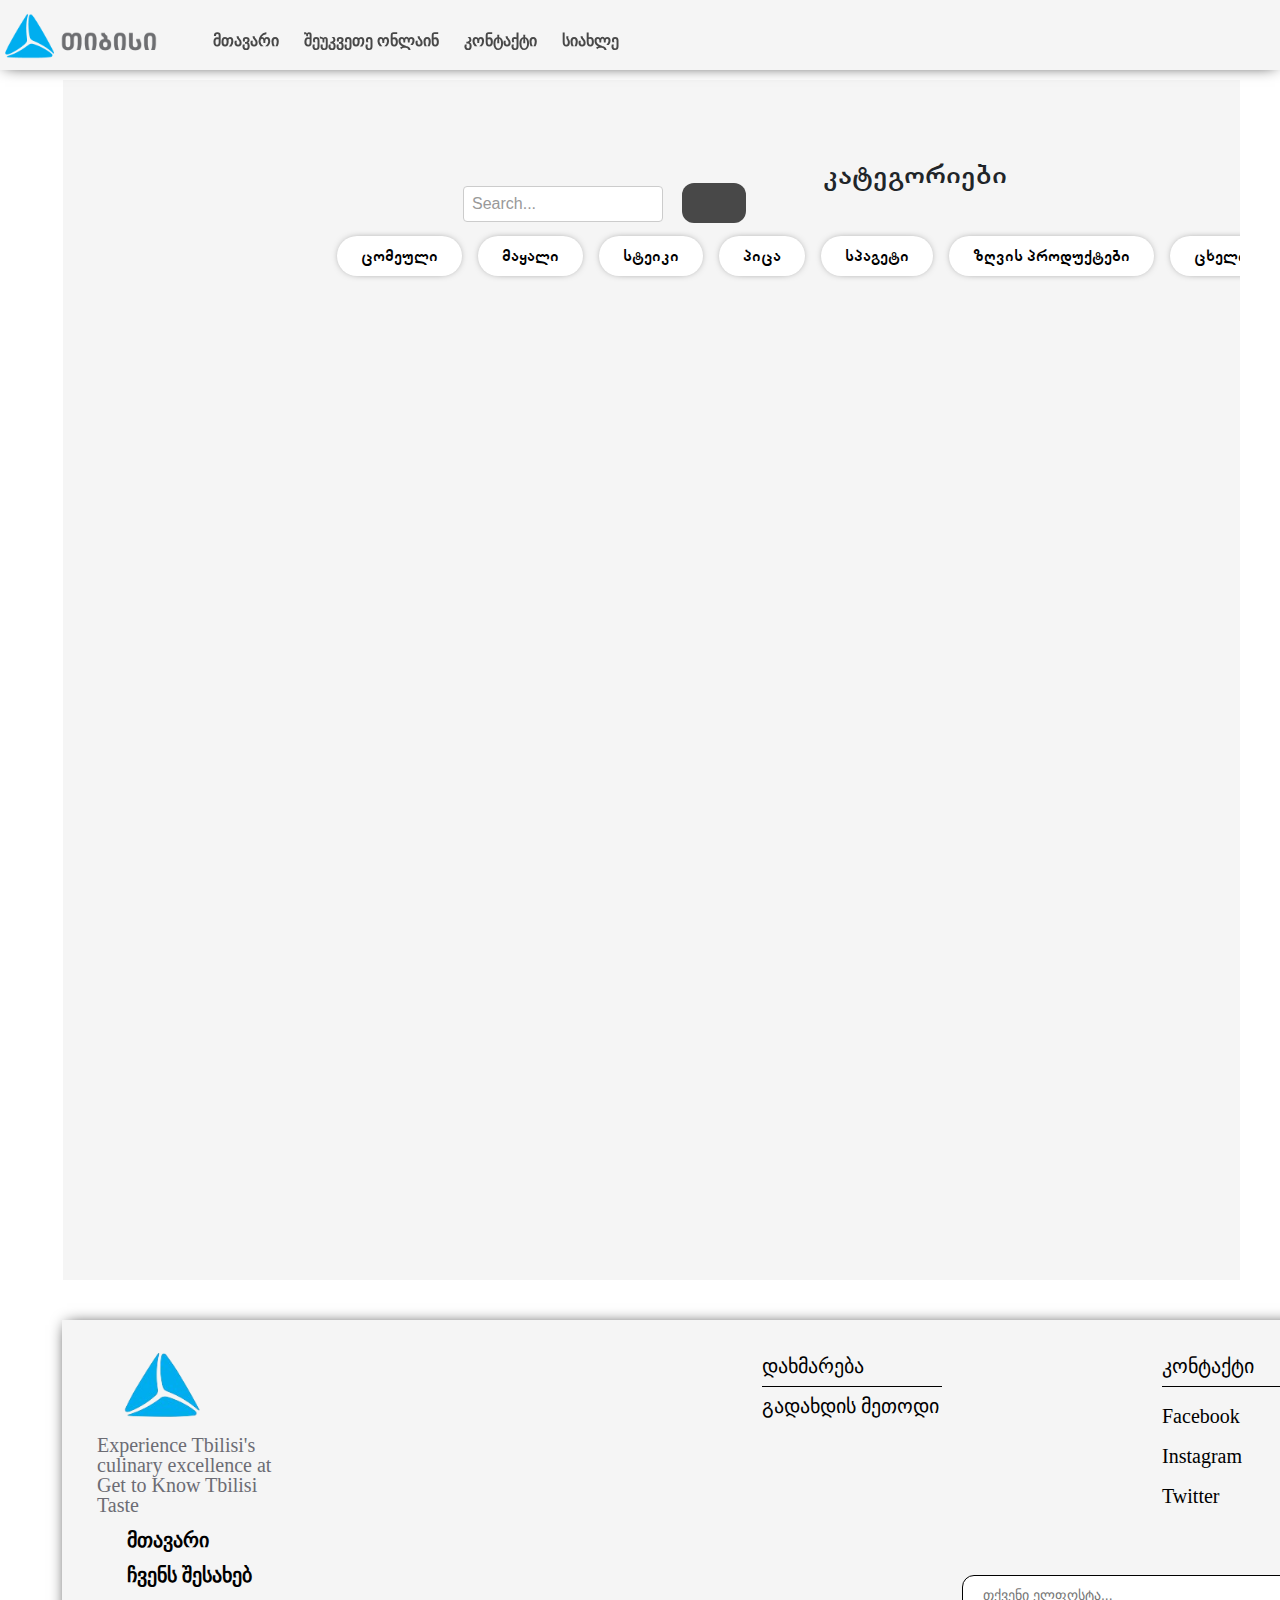
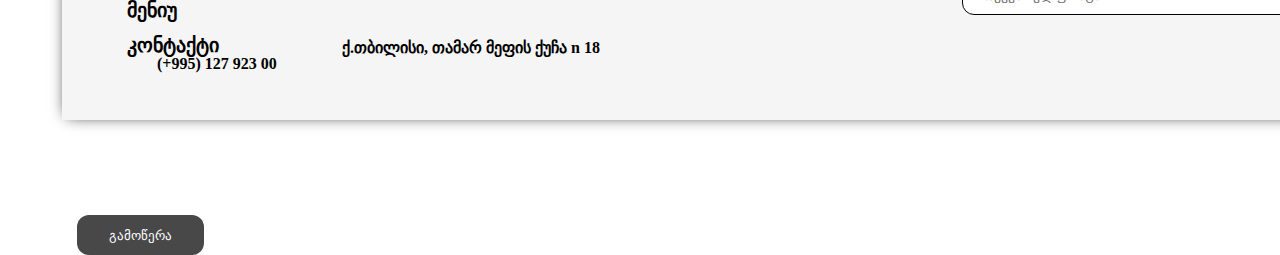
==== commit bf50c6dd: "add" ====
--- a/pages/all.html
+++ b/pages/all.html
@@ -51,6 +51,16 @@
     <section class="sec">
       <div class="containerall">
         <h6>კატეგორიები</h6>
+        <form id="searchForm">
+          <input type="text" id="search" placeholder="Search..." />
+          <button type="submit">
+            <i class="fa-solid fa-magnifying-glass"></i>
+          </button>
+        </form>
+        
+
+
+
 
         <div class="scrollable-tabs-container">
           <!-- <div class="left-arrow">
@@ -547,7 +557,33 @@
 
 
 
-
+<script>
+  document.addEventListener("DOMContentLoaded", function () {
+    var urlParams = new URLSearchParams(window.location.search);
+    var selectedCategory = urlParams.get("category");
+    var searchForm = document.getElementById("searchForm");
+
+    searchForm.addEventListener("submit", function (event) {
+      event.preventDefault(); // Prevent the default form submission behavior
+
+      var searchTerm = document.getElementById("search").value.trim().toLowerCase();
+      var categories = document.getElementsByClassName("category");
+
+      for (var i = 0; i < categories.length; i++) {
+        var categoryName = categories[i].id.toLowerCase();
+        var display = "none";
+
+        if (!searchTerm && categoryName === selectedCategory) {
+          display = "block";
+        } else if (searchTerm && categoryName.includes(searchTerm)) {
+          display = "block";
+        }
+
+        categories[i].style.display = display;
+      }
+    });
+  });
+</script>
 
 
 
--- a/scss/global.css
+++ b/scss/global.css
@@ -233,6 +233,10 @@
   margin-left: -476px;
 }
 
+#check {
+  margin-left: -50px;
+}
+
 .fa-cart-shopping {
   margin-top: -78px;
   margin-left: 300px;
@@ -1088,4 +1092,77 @@
 .texts h4 {
   margin-left: 1000px;
   font-size: 24px;
+}
+
+.containerall input[type=text]#search {
+  margin-left: 400px;
+  margin-top: -30px;
+}
+
+#search {
+  padding: 8px;
+  width: 200px;
+  font-size: 16px;
+  border: 1px solid #ccc;
+  border-radius: 4px;
+}
+
+#search::-moz-placeholder {
+  color: #999;
+}
+
+#search::placeholder {
+  color: #999;
+}
+
+#search:focus {
+  border-color: #007bff;
+}
+
+.containerall button[type=submit] {
+  padding-bottom: 10px;
+  background-color: rgb(72, 72, 72);
+  border: none;
+  color: white;
+  padding: 5px 32px;
+  border-radius: 12px;
+  cursor: pointer;
+  height: 40px;
+  vertical-align: middle;
+  margin-top: -5px;
+}
+
+.texts h5 {
+  display: flex;
+  flex-direction: row;
+  margin-left: 1300px;
+  width: 100px;
+  margin-top: -60px;
+  font-size: 24px;
+  font-family: "Arial GEO Bold", sans-serif;
+}
+
+#quantityForm {
+  display: flex;
+  flex-direction: column;
+  max-width: 300px;
+  margin: 0 auto;
+  margin-left: 1250px;
+  margin-top: 10px;
+}
+
+#quantity {
+  padding: 8px;
+  margin-bottom: 10px;
+}
+
+#unlimited {
+  margin-left: 5px;
+}
+
+.texts button {
+  padding: 10px;
+  border: none;
+  cursor: pointer;
+  margin-top: -1px;
 }/*# sourceMappingURL=global.css.map */